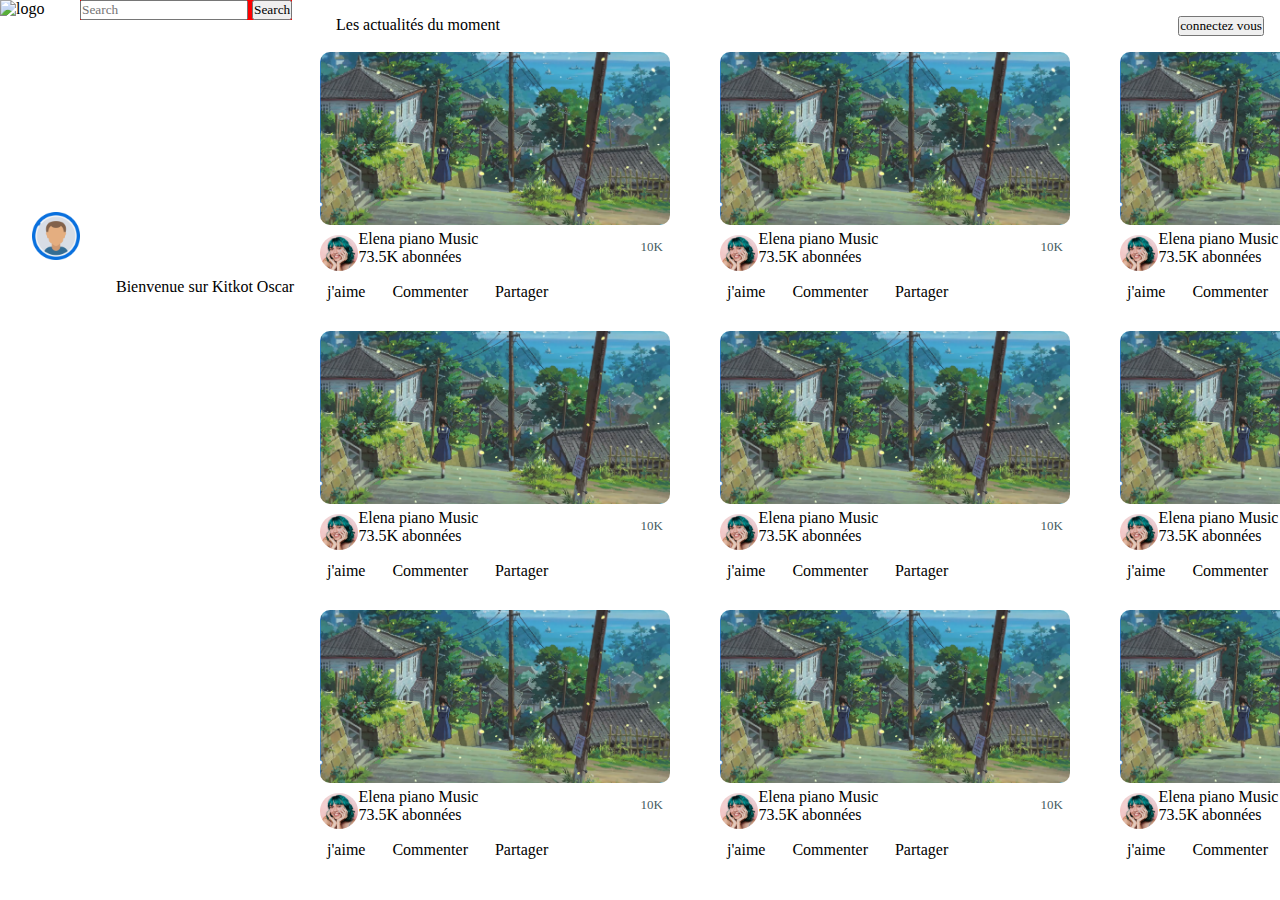
==== kiti/index.html @ 34e041fb "edit home page" ====
<!DOCTYPE html>
<html lang="en">

<head>
    <meta charset="UTF-8">
    <meta http-equiv="X-UA-Compatible" content="IE=edge">
    <meta name="viewport" content="width=device-width, initial-scale=1.0">
    <link href="https://cdn.jsdelivr.net/npm/bootstrap@5.0.2/dist/css/bootstrap.min.css" rel="stylesheet"
        integrity="sha384-EVSTQN3/azprG1Anm3QDgpJLIm9Nao0Yz1ztcQTwFspd3yD65VohhpuuCOmLASjC" crossorigin="anonymous">
    <link rel="stylesheet" href="https://cdnjs.cloudflare.com/ajax/libs/font-awesome/6.3.0/css/all.min.css"
        integrity="sha512-SzlrxWUlpfuzQ+pcUCosxcglQRNAq/DZjVsC0lE40xsADsfeQoEypE+enwcOiGjk/bSuGGKHEyjSoQ1zVisanQ=="
        crossorigin="anonymous" referrerpolicy="no-referrer" />
    <link rel="stylesheet" href="./styles.css">
    <link rel="stylesheet" href="./short.css">
    <title>Kitkot</title>
</head>

<body>

    <header>

        <div class="left-user-info">
            <div class="ico-search">
                <img class="logo" src="/img/logo kitkot.png" alt="logo">
                <nav class="navbar bg-light" style="background-color: red;">
                    <div class="container-fluid">
                        <form class="d-flex" role="search">
                            <input class="form-control me-2" type="search" placeholder="Search" aria-label="Search">
                            <button class="btn btn-outline-success" type="submit">Search</button>
                        </form>
                    </div>
                </nav>
            </div>
            <div class="user-info">
                <img class="user-image" src="./img/user_icon.png" alt="user-icon">
                <span>Bienvenue sur Kitkot Oscar</span>
            </div>
        </div>


        <div class="right-option">
            <div class="head">
                <div class="news" style="float: left; margin: 1rem 1rem;">
                    <p>Les actualités du moment</p>
                </div>
                <button type="button" class="btn btn-outline-secondary"
                    style="float: right; margin: 1rem 1rem;">connectez vous</button>
            </div>

            <div class="short">

                <div class="post-container">
                    <div class="post">
                        <div class="img-post" style="width: 5000px; ">
                            <img src="./img/short-video.png" alt="short video" style="width: 7%;border-radius:10px ;">
                        </div>
                        <div class="pasman" style="display:inline-flex; justify-content: center;width: 350px; ">
                            <div class="postman-like" style="display: flex; ">
                                <img src="./img/pasman.png" alt="postman profile"
                                    style="width: 12%;height: 80%; border-radius:50% ;margin-top: 6px;">

                                <div class="about" style="margin-top: 1px;">
                                    <span>Elena piano Music</span>
                                    <br>
                                    <span>73.5K abonnées</span>
                                </div>
                            </div>
                            <div class="like action-icon" style="display: flex;margin-top: 10px;">
                                <p>10K</p>
                                <i class="fa-solid fa-heart"></i>
                            </div>

                        </div>
                        <div class="actions-post">
                            <div class="action-post">
                                <i class="fa-sharp fa-regular fa-thumbs-up action-icon"></i>
                                <p>j'aime</p>
                            </div>
                            <div class="action-post" class="action-icon">
                                <i class="fa-sharp fa-regular fa-comments action-icon"></i>
                                <p>Commenter</p>
                            </div>
                            <div class="action-post">
                                <i class="fa-regular fa-share-from-square action-icon"></i>
                                <p>Partager</p>
                            </div>
                            <div class="action-post"></div>
                        </div>
                    </div>
 <!-- reapeat post video-->

                    <div class="post">
                        <div class="img-post" style="width: 5000px; ">
                            <img src="./img/short-video.png" alt="short video" style="width: 7%;border-radius:10px ;">
                        </div>
                        <div class="pasman" style="display:inline-flex; justify-content: center;width: 350px; ">
                            <div class="postman-like" style="display: flex; ">
                                <img src="./img/pasman.png" alt="postman profile"
                                    style="width: 12%;height: 80%; border-radius:50% ;margin-top: 6px;">

                                <div class="about" style="margin-top: 1px;">
                                    <span>Elena piano Music</span>
                                    <br>
                                    <span>73.5K abonnées</span>
                                </div>
                            </div>
                            <div class="like action-icon" style="display: flex;margin-top: 10px;">
                                <p>10K</p>
                                <i class="fa-solid fa-heart"></i>
                            </div>

                        </div>
                        <div class="actions-post">
                            <div class="action-post">
                                <i class="fa-sharp fa-regular fa-thumbs-up action-icon"></i>
                                <p>j'aime</p>
                            </div>
                            <div class="action-post" class="action-icon">
                                <i class="fa-sharp fa-regular fa-comments action-icon"></i>
                                <p>Commenter</p>
                            </div>
                            <div class="action-post">
                                <i class="fa-regular fa-share-from-square action-icon"></i>
                                <p>Partager</p>
                            </div>
                            <div class="action-post"></div>
                        </div>
                    </div>
<!-- reapeat post video-->
                    <div class="post">
                        <div class="img-post" style="width: 5000px; ">
                            <img src="./img/short-video.png" alt="short video" style="width: 7%;border-radius:10px ;">
                        </div>
                        <div class="pasman" style="display:inline-flex; justify-content: center;width: 350px; ">
                            <div class="postman-like" style="display: flex; ">
                                <img src="./img/pasman.png" alt="postman profile"
                                    style="width: 12%;height: 80%; border-radius:50% ;margin-top: 6px;">

                                <div class="about" style="margin-top: 1px;">
                                    <span>Elena piano Music</span>
                                    <br>
                                    <span>73.5K abonnées</span>
                                </div>
                            </div>
                            <div class="like action-icon" style="display: flex;margin-top: 10px;">
                                <p>10K</p>
                                <i class="fa-solid fa-heart"></i>
                            </div>

                        </div>
                        <div class="actions-post">
                            <div class="action-post">
                                <i class="fa-sharp fa-regular fa-thumbs-up action-icon"></i>
                                <p>j'aime</p>
                            </div>
                            <div class="action-post" class="action-icon">
                                <i class="fa-sharp fa-regular fa-comments action-icon"></i>
                                <p>Commenter</p>
                            </div>
                            <div class="action-post">
                                <i class="fa-regular fa-share-from-square action-icon"></i>
                                <p>Partager</p>
                            </div>
                            <div class="action-post"></div>
                        </div>
                    </div>
<!-- reapeat post video-->
                       <div class="post">
                        <div class="img-post" style="width: 5000px; ">
                            <img src="./img/short-video.png" alt="short video" style="width: 7%;border-radius:10px ;">
                        </div>
                        <div class="pasman" style="display:inline-flex; justify-content: center;width: 350px; ">
                            <div class="postman-like" style="display: flex; ">
                                <img src="./img/pasman.png" alt="postman profile"
                                    style="width: 12%;height: 80%; border-radius:50% ;margin-top: 6px;">

                                <div class="about" style="margin-top: 1px;">
                                    <span>Elena piano Music</span>
                                    <br>
                                    <span>73.5K abonnées</span>
                                </div>
                            </div>
                            <div class="like action-icon" style="display: flex;margin-top: 10px;">
                                <p>10K</p>
                                <i class="fa-solid fa-heart"></i>
                            </div>

                        </div>
                                           
                        <div class="actions-post">
                            <div class="action-post">
                                <i class="fa-sharp fa-regular fa-thumbs-up action-icon"></i>
                                <p>j'aime</p>
                            </div>
                            <div class="action-post" class="action-icon">
                                <i class="fa-sharp fa-regular fa-comments action-icon"></i>
                                <p>Commenter</p>
                            </div>
                            <div class="action-post">
                                <i class="fa-regular fa-share-from-square action-icon"></i>
                                <p>Partager</p>
                            </div>
                            <div class="action-post"></div>
                        </div>
                    </div>
                </div>
                <!-- reapeat post container-->
                <div class="post-container">
                    <div class="post">
                        <div class="img-post" style="width: 5000px; ">
                            <img src="./img/short-video.png" alt="short video" style="width: 7%;border-radius:10px ;">
                        </div>
                        <div class="pasman" style="display:inline-flex; justify-content: center;width: 350px; ">
                            <div class="postman-like" style="display: flex; ">
                                <img src="./img/pasman.png" alt="postman profile"
                                    style="width: 12%;height: 80%; border-radius:50% ;margin-top: 6px;">

                                <div class="about" style="margin-top: 1px;">
                                    <span>Elena piano Music</span>
                                    <br>
                                    <span>73.5K abonnées</span>
                                </div>
                            </div>
                            <div class="like action-icon" style="display: flex;margin-top: 10px;">
                                <p>10K</p>
                                <i class="fa-solid fa-heart"></i>
                            </div>

                        </div>
                        <div class="actions-post">
                            <div class="action-post">
                                <i class="fa-sharp fa-regular fa-thumbs-up action-icon"></i>
                                <p>j'aime</p>
                            </div>
                            <div class="action-post" class="action-icon">
                                <i class="fa-sharp fa-regular fa-comments action-icon"></i>
                                <p>Commenter</p>
                            </div>
                            <div class="action-post">
                                <i class="fa-regular fa-share-from-square action-icon"></i>
                                <p>Partager</p>
                            </div>
                            <div class="action-post"></div>
                        </div>
                    </div>
 <!-- reapeat post video-->

                    <div class="post">
                        <div class="img-post" style="width: 5000px; ">
                            <img src="./img/short-video.png" alt="short video" style="width: 7%;border-radius:10px ;">
                        </div>
                        <div class="pasman" style="display:inline-flex; justify-content: center;width: 350px; ">
                            <div class="postman-like" style="display: flex; ">
                                <img src="./img/pasman.png" alt="postman profile"
                                    style="width: 12%;height: 80%; border-radius:50% ;margin-top: 6px;">

                                <div class="about" style="margin-top: 1px;">
                                    <span>Elena piano Music</span>
                                    <br>
                                    <span>73.5K abonnées</span>
                                </div>
                            </div>
                            <div class="like action-icon" style="display: flex;margin-top: 10px;">
                                <p>10K</p>
                                <i class="fa-solid fa-heart"></i>
                            </div>

                        </div>
                        <div class="actions-post">
                            <div class="action-post">
                                <i class="fa-sharp fa-regular fa-thumbs-up action-icon"></i>
                                <p>j'aime</p>
                            </div>
                            <div class="action-post" class="action-icon">
                                <i class="fa-sharp fa-regular fa-comments action-icon"></i>
                                <p>Commenter</p>
                            </div>
                            <div class="action-post">
                                <i class="fa-regular fa-share-from-square action-icon"></i>
                                <p>Partager</p>
                            </div>
                            <div class="action-post"></div>
                        </div>
                    </div>
<!-- reapeat post video-->
                    <div class="post">
                        <div class="img-post" style="width: 5000px; ">
                            <img src="./img/short-video.png" alt="short video" style="width: 7%;border-radius:10px ;">
                        </div>
                        <div class="pasman" style="display:inline-flex; justify-content: center;width: 350px; ">
                            <div class="postman-like" style="display: flex; ">
                                <img src="./img/pasman.png" alt="postman profile"
                                    style="width: 12%;height: 80%; border-radius:50% ;margin-top: 6px;">

                                <div class="about" style="margin-top: 1px;">
                                    <span>Elena piano Music</span>
                                    <br>
                                    <span>73.5K abonnées</span>
                                </div>
                            </div>
                            <div class="like action-icon" style="display: flex;margin-top: 10px;">
                                <p>10K</p>
                                <i class="fa-solid fa-heart"></i>
                            </div>

                        </div>
                        <div class="actions-post">
                            <div class="action-post">
                                <i class="fa-sharp fa-regular fa-thumbs-up action-icon"></i>
                                <p>j'aime</p>
                            </div>
                            <div class="action-post" class="action-icon">
                                <i class="fa-sharp fa-regular fa-comments action-icon"></i>
                                <p>Commenter</p>
                            </div>
                            <div class="action-post">
                                <i class="fa-regular fa-share-from-square action-icon"></i>
                                <p>Partager</p>
                            </div>
                            <div class="action-post"></div>
                        </div>
                    </div>
<!-- reapeat post video-->
                       <div class="post">
                        <div class="img-post" style="width: 5000px; ">
                            <img src="./img/short-video.png" alt="short video" style="width: 7%;border-radius:10px ;">
                        </div>
                        <div class="pasman" style="display:inline-flex; justify-content: center;width: 350px; ">
                            <div class="postman-like" style="display: flex; ">
                                <img src="./img/pasman.png" alt="postman profile"
                                    style="width: 12%;height: 80%; border-radius:50% ;margin-top: 6px;">

                                <div class="about" style="margin-top: 1px;">
                                    <span>Elena piano Music</span>
                                    <br>
                                    <span>73.5K abonnées</span>
                                </div>
                            </div>
                            <div class="like action-icon" style="display: flex;margin-top: 10px;">
                                <p>10K</p>
                                <i class="fa-solid fa-heart"></i>
                            </div>

                        </div>
                                           
                        <div class="actions-post">
                            <div class="action-post">
                                <i class="fa-sharp fa-regular fa-thumbs-up action-icon"></i>
                                <p>j'aime</p>
                            </div>
                            <div class="action-post" class="action-icon">
                                <i class="fa-sharp fa-regular fa-comments action-icon"></i>
                                <p>Commenter</p>
                            </div>
                            <div class="action-post">
                                <i class="fa-regular fa-share-from-square action-icon"></i>
                                <p>Partager</p>
                            </div>
                            <div class="action-post"></div>
                        </div>
                    </div>
                </div>
                </div>
                <!-- reapeat post container-->
                <div class="post-container">
                    <div class="post">
                        <div class="img-post" style="width: 5000px; ">
                            <img src="./img/short-video.png" alt="short video" style="width: 7%;border-radius:10px ;">
                        </div>
                        <div class="pasman" style="display:inline-flex; justify-content: center;width: 350px; ">
                            <div class="postman-like" style="display: flex; ">
                                <img src="./img/pasman.png" alt="postman profile"
                                    style="width: 12%;height: 80%; border-radius:50% ;margin-top: 6px;">

                                <div class="about" style="margin-top: 1px;">
                                    <span>Elena piano Music</span>
                                    <br>
                                    <span>73.5K abonnées</span>
                                </div>
                            </div>
                            <div class="like action-icon" style="display: flex;margin-top: 10px;">
                                <p>10K</p>
                                <i class="fa-solid fa-heart"></i>
                            </div>

                        </div>
                        <div class="actions-post">
                            <div class="action-post">
                                <i class="fa-sharp fa-regular fa-thumbs-up action-icon"></i>
                                <p>j'aime</p>
                            </div>
                            <div class="action-post" class="action-icon">
                                <i class="fa-sharp fa-regular fa-comments action-icon"></i>
                                <p>Commenter</p>
                            </div>
                            <div class="action-post">
                                <i class="fa-regular fa-share-from-square action-icon"></i>
                                <p>Partager</p>
                            </div>
                            <div class="action-post"></div>
                        </div>
                    </div>
 <!-- reapeat post video-->

                    <div class="post">
                        <div class="img-post" style="width: 5000px; ">
                            <img src="./img/short-video.png" alt="short video" style="width: 7%;border-radius:10px ;">
                        </div>
                        <div class="pasman" style="display:inline-flex; justify-content: center;width: 350px; ">
                            <div class="postman-like" style="display: flex; ">
                                <img src="./img/pasman.png" alt="postman profile"
                                    style="width: 12%;height: 80%; border-radius:50% ;margin-top: 6px;">

                                <div class="about" style="margin-top: 1px;">
                                    <span>Elena piano Music</span>
                                    <br>
                                    <span>73.5K abonnées</span>
                                </div>
                            </div>
                            <div class="like action-icon" style="display: flex;margin-top: 10px;">
                                <p>10K</p>
                                <i class="fa-solid fa-heart"></i>
                            </div>

                        </div>
                        <div class="actions-post">
                            <div class="action-post">
                                <i class="fa-sharp fa-regular fa-thumbs-up action-icon"></i>
                                <p>j'aime</p>
                            </div>
                            <div class="action-post" class="action-icon">
                                <i class="fa-sharp fa-regular fa-comments action-icon"></i>
                                <p>Commenter</p>
                            </div>
                            <div class="action-post">
                                <i class="fa-regular fa-share-from-square action-icon"></i>
                                <p>Partager</p>
                            </div>
                            <div class="action-post"></div>
                        </div>
                    </div>
<!-- reapeat post video-->
                    <div class="post">
                        <div class="img-post" style="width: 5000px; ">
                            <img src="./img/short-video.png" alt="short video" style="width: 7%;border-radius:10px ;">
                        </div>
                        <div class="pasman" style="display:inline-flex; justify-content: center;width: 350px; ">
                            <div class="postman-like" style="display: flex; ">
                                <img src="./img/pasman.png" alt="postman profile"
                                    style="width: 12%;height: 80%; border-radius:50% ;margin-top: 6px;">

                                <div class="about" style="margin-top: 1px;">
                                    <span>Elena piano Music</span>
                                    <br>
                                    <span>73.5K abonnées</span>
                                </div>
                            </div>
                            <div class="like action-icon" style="display: flex;margin-top: 10px;">
                                <p>10K</p>
                                <i class="fa-solid fa-heart"></i>
                            </div>

                        </div>
                        <div class="actions-post">
                            <div class="action-post">
                                <i class="fa-sharp fa-regular fa-thumbs-up action-icon"></i>
                                <p>j'aime</p>
                            </div>
                            <div class="action-post" class="action-icon">
                                <i class="fa-sharp fa-regular fa-comments action-icon"></i>
                                <p>Commenter</p>
                            </div>
                            <div class="action-post">
                                <i class="fa-regular fa-share-from-square action-icon"></i>
                                <p>Partager</p>
                            </div>
                            <div class="action-post"></div>
                        </div>
                    </div>
<!-- reapeat post video-->
                       <div class="post">
                        <div class="img-post" style="width: 5000px; ">
                            <img src="./img/short-video.png" alt="short video" style="width: 7%;border-radius:10px ;">
                        </div>
                        <div class="pasman" style="display:inline-flex; justify-content: center;width: 350px; ">
                            <div class="postman-like" style="display: flex; ">
                                <img src="./img/pasman.png" alt="postman profile"
                                    style="width: 12%;height: 80%; border-radius:50% ;margin-top: 6px;">

                                <div class="about" style="margin-top: 1px;">
                                    <span>Elena piano Music</span>
                                    <br>
                                    <span>73.5K abonnées</span>
                                </div>
                            </div>
                            <div class="like action-icon" style="display: flex;margin-top: 10px;">
                                <p>10K</p>
                                <i class="fa-solid fa-heart"></i>
                            </div>

                        </div>
                                           
                        <div class="actions-post">
                            <div class="action-post">
                                <i class="fa-sharp fa-regular fa-thumbs-up action-icon"></i>
                                <p>j'aime</p>
                            </div>
                            <div class="action-post" class="action-icon">
                                <i class="fa-sharp fa-regular fa-comments action-icon"></i>
                                <p>Commenter</p>
                            </div>
                            <div class="action-post">
                                <i class="fa-regular fa-share-from-square action-icon"></i>
                                <p>Partager</p>
                            </div>
                            <div class="action-post"></div>
                        </div>
                    </div>
                </div>
                </div>
                
                <!-- end to reapeat post container-->
        </div>
    </header>
</body>

</html>
---- kiti/styles.css ----
*{
    padding: 0;
    margin: 0;
    box-sizing: border-box;
    font-family: century;

}
header{
    display: flex;
}
.logo{
    width: 25%;
}
.user-image{
    width: 15%;
    margin: 2rem;
}
.ico-search{
    display: flex;
    margin-bottom: 10rem;

}
.left-user-info{
    justify-content: space-between;
    width: 25%;
}
.right-option{
    width: 75%;
}
.head{
    display: flex;
    justify-content: space-between;
    
}
.short{
   
}
.actions-post{
    display: flex;
    
}
.action-post{
    display: flex;
    margin-right: 20px;
    margin-top:0.5rem ;
    justify-content: space-between;
}
.action-icon{
    font-size: 25px;
    margin-right: 7px;
    color: #455b62;
    
}
.action-icon p{
    margin-left: px;
    color: #455b62;
    font-size: small;
}
---- kiti/short.css ----
.post{
    width: 350px;
    margin-right: 50px;
}
.post-container{
    display: flex;
    margin-bottom: 30px;
}
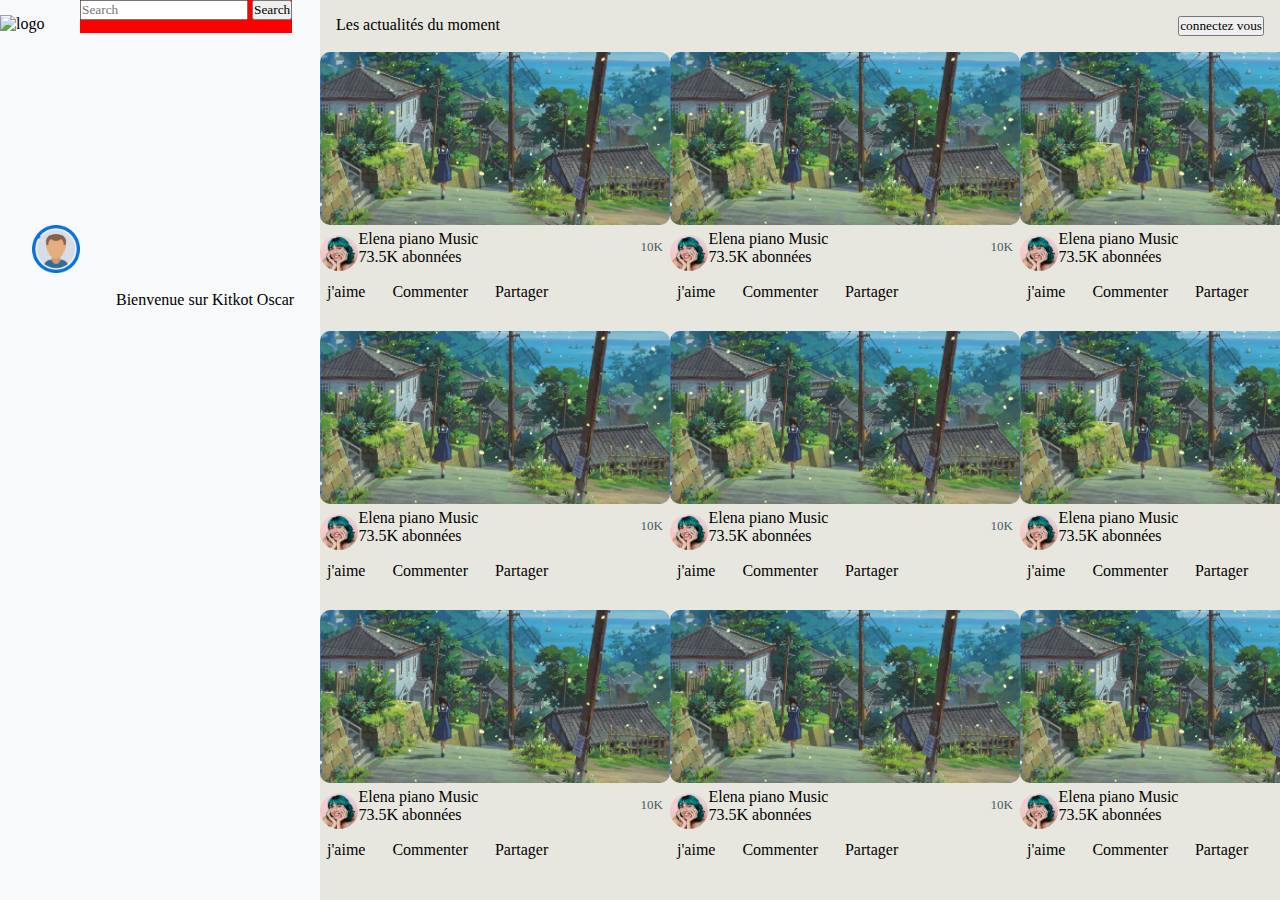
==== commit f06ef2c4: "edit index.index.html" ====
--- a/kiti/index.html
+++ b/kiti/index.html
@@ -15,7 +15,7 @@
     <title>Kitkot</title>
 </head>
 
-<body>
+<body >
 
     <header>
 
--- a/kiti/styles.css
+++ b/kiti/styles.css
@@ -7,9 +7,11 @@
 }
 header{
     display: flex;
+    
 }
 .logo{
     width: 25%;
+    margin-top: 15px;
 }
 .user-image{
     width: 15%;
@@ -23,9 +25,12 @@
 .left-user-info{
     justify-content: space-between;
     width: 25%;
+    background-color: #F8F9FA;
 }
 .right-option{
     width: 75%;
+    background-color: #E8E7DF;
+    height:100vh;
 }
 .head{
     display: flex;
--- a/kiti/short.css
+++ b/kiti/short.css
@@ -1,6 +1,7 @@
 .post{
     width: 350px;
     margin-right: 50px;
+    margin: 0 auto;
 }
 .post-container{
     display: flex;
